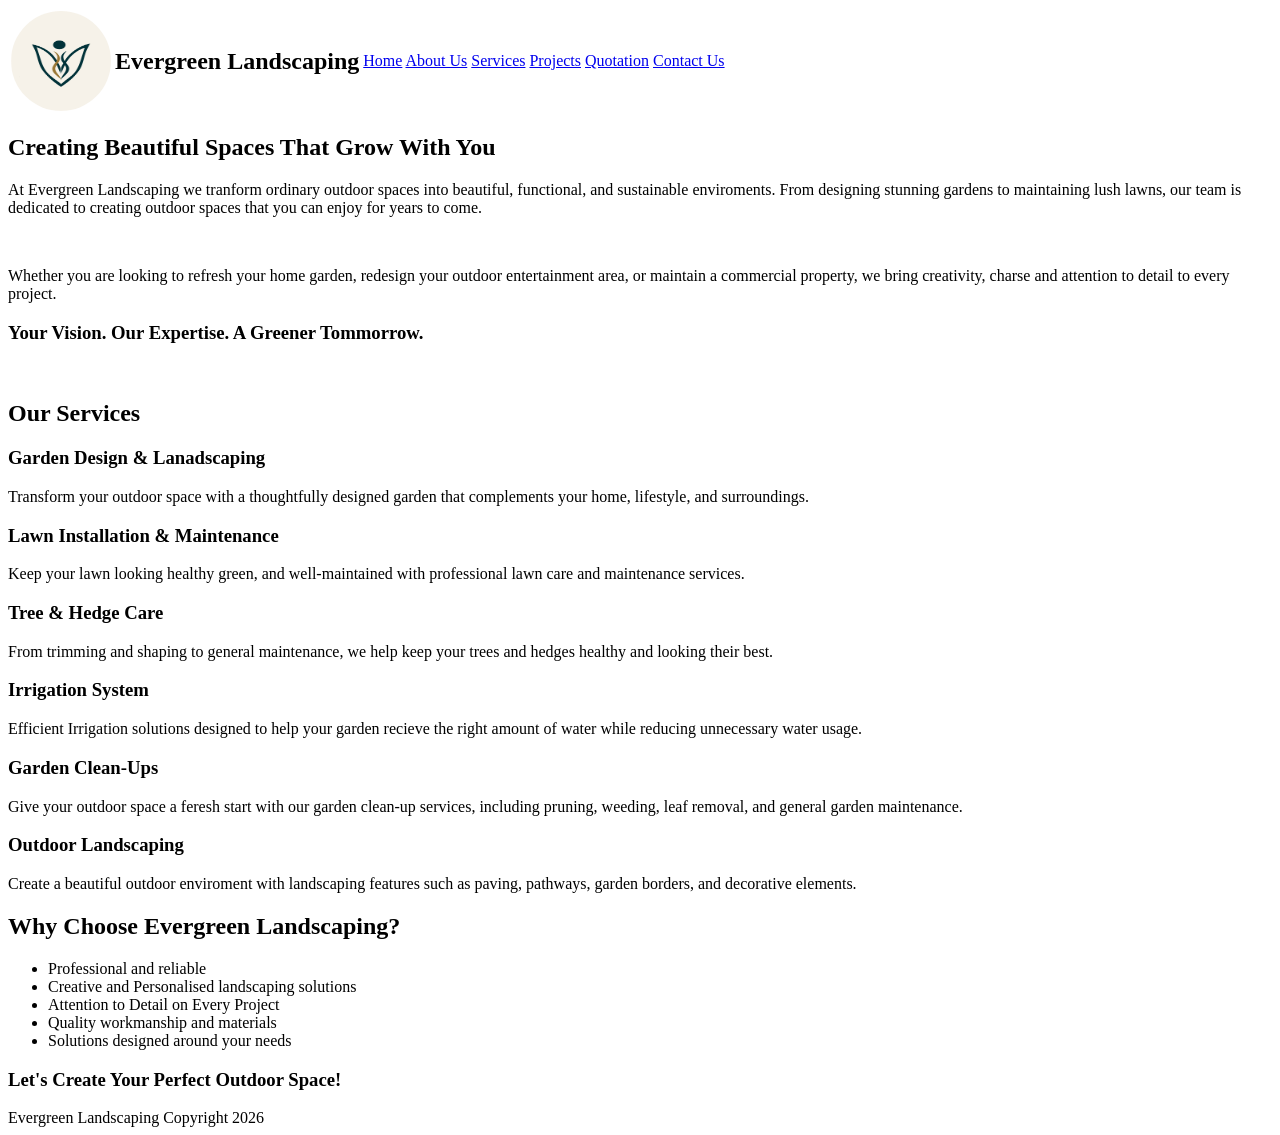
==== index.html @ aa459285 "int" ====
<!DOCTYPE html>
<html lang="en">

<head>
    <meta charset="UTF-8">
    <meta name="viewport" content="width=device-width, initial-scale=1.0">
</head>

<header>
    <table>
        <tr>
            <td>
                <img src="_images/logo2.png" style="vertical-align: middle; width: 100px; 
                height: 100px; border-radius: 80%;">
            </td>
            <td>
                <h1 style="font-size: x-large;">Evergreen Landscaping</h1>
            </td>
            <td>
                <nav style="font-size: medium;"> 
                    <a href="index.html">Home</a></li>
                    <a href="about.html">About Us</a></li>
                    <a href="services.html">Services</a></li>
                    <a href="projects.html">Projects</a></li>
                    <a href="quote.html">Quotation</a></li>
                    <a href="contact.html">Contact Us</a></li>
                </nav>
            </td>
        </tr>
    </table>
</header>


<body>

    <h2>Creating Beautiful Spaces That Grow With You</h2>

    <p>At Evergreen Landscaping we tranform ordinary outdoor
        spaces into beautiful, functional, and sustainable
        enviroments. From designing stunning gardens to maintaining lush
        lawns, our team is dedicated to creating outdoor
        spaces that you can enjoy for years to come.
    </p>
    <br>
    <p>
        Whether you are looking to refresh your home garden,
        redesign your outdoor entertainment area, or maintain a commercial property, we bring creativity, charse
        and attention to detail to every project.
    </p>

    <h3>Your Vision. Our Expertise. A Greener Tommorrow.</h3>
    <br>
    <h2>Our Services</h2>

    <h3>Garden Design & Lanadscaping</h3>

    <p>Transform your outdoor space with a thoughtfully designed garden that complements your home, lifestyle, and
        surroundings.</p>

    <h3>Lawn Installation & Maintenance</h3>

    <p>Keep your lawn looking healthy green, and well-maintained with professional
        lawn care and maintenance services.</p>

    <h3>Tree & Hedge Care</h3>

    <p>From trimming and shaping to general maintenance, we help keep your trees
        and hedges healthy and looking their best.</p>

    <h3>Irrigation System</h3>

    <p>Efficient Irrigation solutions designed to help your garden recieve the right amount of water
        while reducing unnecessary water usage.</p>

    <h3>Garden Clean-Ups</h3>

    <p>Give your outdoor space a feresh start with our garden clean-up services, including pruning,
        weeding, leaf removal, and general garden maintenance.</p>

    <h3>Outdoor Landscaping</h3>

    <p>Create a beautiful outdoor enviroment with landscaping features such as paving,
        pathways, garden borders, and decorative elements. </p>

    <h2>Why Choose Evergreen Landscaping?</h2>
    <!--This is how
    to do multiple line comments
    -->
    <ul>
        <li>
            Professional and reliable </li>
        <li>Creative and Personalised landscaping solutions</li>
        <li>Attention to Detail on Every Project</li>
        <li>Quality workmanship and materials</li>
        <li>Solutions designed around your needs</li>
    </ul>
    <h3>Let's Create Your Perfect Outdoor Space!</h3>
</body>
<footer>Evergreen Landscaping Copyright 2026</footer>

</html>
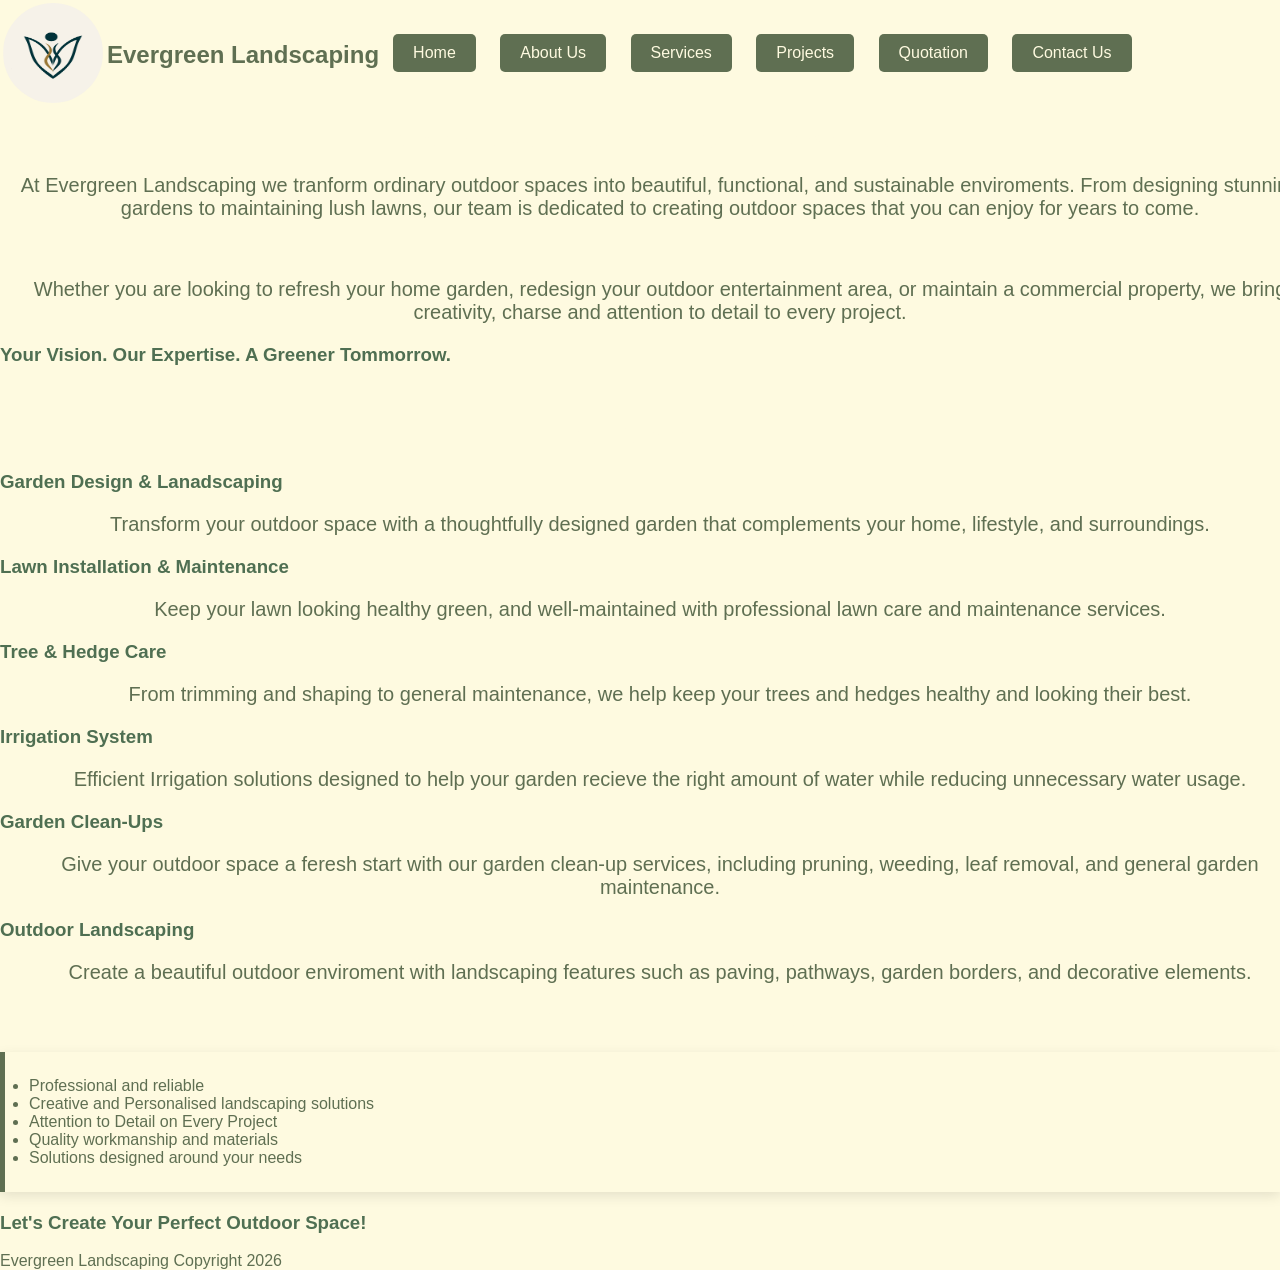
==== commit c2a2eb2d: "css update" ====
--- a/index.html
+++ b/index.html
@@ -4,30 +4,35 @@
 <head>
     <meta charset="UTF-8">
     <meta name="viewport" content="width=device-width, initial-scale=1.0">
+    <title>Evergreen Landscaping | Home</title>
+    <link rel="stylesheet" href="css_assets/styles.css">
+
 </head>
 
 <header>
-    <table>
-        <tr>
-            <td>
-                <img src="_images/logo2.png" style="vertical-align: middle; width: 100px; 
+    <div id="navigation">
+        <table>
+            <tr>
+                <td>
+                    <img src="_images/logo2.png" style="vertical-align: middle; width: 100px; 
                 height: 100px; border-radius: 80%;">
-            </td>
-            <td>
-                <h1 style="font-size: x-large;">Evergreen Landscaping</h1>
-            </td>
-            <td>
-                <nav style="font-size: medium;"> 
-                    <a href="index.html">Home</a></li>
-                    <a href="about.html">About Us</a></li>
-                    <a href="services.html">Services</a></li>
-                    <a href="projects.html">Projects</a></li>
-                    <a href="quote.html">Quotation</a></li>
-                    <a href="contact.html">Contact Us</a></li>
-                </nav>
-            </td>
-        </tr>
-    </table>
+                </td>
+                <td>
+                    <h1 style="font-size: x-large;">Evergreen Landscaping</h1>
+                </td>
+                <td>
+                    <nav style="font-size: medium;">
+                        <a href="index.html">Home</a></li>
+                        <a href="about.html">About Us</a></li>
+                        <a href="services.html">Services</a></li>
+                        <a href="projects.html">Projects</a></li>
+                        <a href="quote.html">Quotation</a></li>
+                        <a href="contact.html">Contact Us</a></li>
+                    </nav>
+                </td>
+            </tr>
+        </table>
+    </div>
 </header>
 
 
--- a/css_assets/styles.css
+++ b/css_assets/styles.css
@@ -0,0 +1,228 @@
+body{
+  background-color: #FF8F00;  
+}
+    
+h1{
+    color: #C62828;
+    text-align: center;
+    font-family: 'Arial', cursive;
+}
+
+h2{
+    color: #F5F5DC;
+    text-align: center;
+    font-family: 'Arial', cursive;
+}
+
+
+p{
+    text-align: center;
+    font-size: 20px;
+    font-family: 'Arial', cursive;
+}
+
+nav{
+    margin: 0;
+    padding: 0;
+    
+}
+
+:root{
+    --dark-green: #5F6F52;
+    --light-green: #FEFAE0;
+    --dark-red: #4F6F52;
+    --light-red: #4F6F52;
+    --dark-blue: #618264;
+    --light-blue: #445D48;
+
+}
+
+body{
+    font-family: 'Arial', cursive;
+    background-color: var(--light-green);
+    color: var(--dark-green);
+    margin: 0;
+    padding: 0;
+}
+
+h1{
+    font-family: 'lora', sans-serif;
+    color: var(--dark-green);
+    margin-top: 20px;
+}
+
+h2{
+    font-family: 'lora', sans-serif;
+    color: var(--light-green);
+    margin-top: 20px;
+}
+
+h3{
+    font-family: 'lora', sans-serif;
+    color: var(--dark-red);
+    margin-top: 20px;
+}
+
+h4{
+    font-family: 'lora', sans-serif;
+    color: var(--light-blue);
+    margin-top: 20px;
+}
+
+P{
+    margin: 20px;
+    width: 100%;
+    margin-bottom: 20px;
+
+    header{
+        background-color: var(--dark-green);
+        color: var(--light-green);
+        padding: 10px;
+        text-align: center;
+    }
+}
+
+.brand {
+    display: flex;
+    align-items: center;
+}
+
+.brand img {
+    width: 50px;
+    height: 50px;
+    margin-right: 10px;
+}
+
+.brand h1 {
+    color: var(--dark-green);
+    font-size: 24px;
+    margin: 0;
+}
+
+.brand img {
+    width: 50px;
+    height: 50px;
+    margin-right: 10px;
+    border: 2px solid var(--dark-green);
+}
+
+nav {
+    text-align: center;
+}
+
+nav a {
+    display: inline-block;
+    margin: 0 10px;
+    padding: 10px 20px;
+    background-color: var(--dark-green);
+    color: var(--light-green);
+    text-decoration: none;
+    border-radius: 5px;
+}
+
+nav a:hover {
+    background-color: var(--light-green);
+    color: var(--dark-green);
+}
+
+nav a:hover {
+    background-color: var(--light-green);
+    color: var(--dark-green);
+}
+
+ul {
+    background-color: var(--white);
+    padding: 25px 24px;
+    border-left : 5px solid var(--dark-green);
+    border: radius 8px;
+    box-shadow: 0 4px 12px rgba(0, 0, 0, 0.1);
+}
+li{
+    margin-bottom: 10px 0;
+}
+
+#gallery {
+    position: static;
+    padding: 20px;
+    margin: 0 auto;
+    text-align: center;
+
+}
+
+#gallery table {
+    margin: 0 auto;
+    border-spacing: 20px;
+}
+
+
+
+#gallery img {
+    width: 200px;
+    height: 200px;
+    margin: 10px;
+    border-radius: 8px;
+    box-shadow: 0 4px 12px rgba(0, 0, 0, 0.1);
+    transition: transform 0.3s ease;
+}
+
+#gallery img:hover {
+    transform: scale(1.1);
+    box-shadow: 0 8px 16px rgba(0, 0, 0, 0.2);
+}
+
+form {
+    background-color: var(--light-green);
+    padding: 20px;
+    border-radius: 8px;
+    box-shadow: 0 4px 12px rgba(0, 0, 0, 0.1);
+    max-width: 400px;
+}
+
+form h3{
+    margin-top: 0;
+}
+
+label {
+    display: block;
+    margin-top: 10px;
+    margin-bottom: 10px;
+    font-weight: 600;
+    color: var(--dark-green);
+}
+
+input,
+textarea {
+    width: 100%;
+    padding: 10px;
+    border: 1px solid var(--dark-green);
+    border-radius: 4px;
+    box-sizing: border-box;
+}
+
+textarea {
+    resize: vertical;
+}
+
+input:focus,
+textarea:focus {
+    outline: none;
+    border-color: var(--light-green);
+    box-shadow: 0 0 5px var(--light-green);
+}
+
+button{
+    input[type="submit"] {
+    background-color: var(--dark-green);
+    color: var(--light-green);
+    border: none;
+    cursor: pointer;
+    margin-top: 10px;
+    font-family: 'Arial', cursive;
+    transition: background-color 0.3s ease;
+    }
+}
+
+input[type="submit"]:hover {
+    background-color: var(--light-green);
+    color: var(--dark-green);
+}
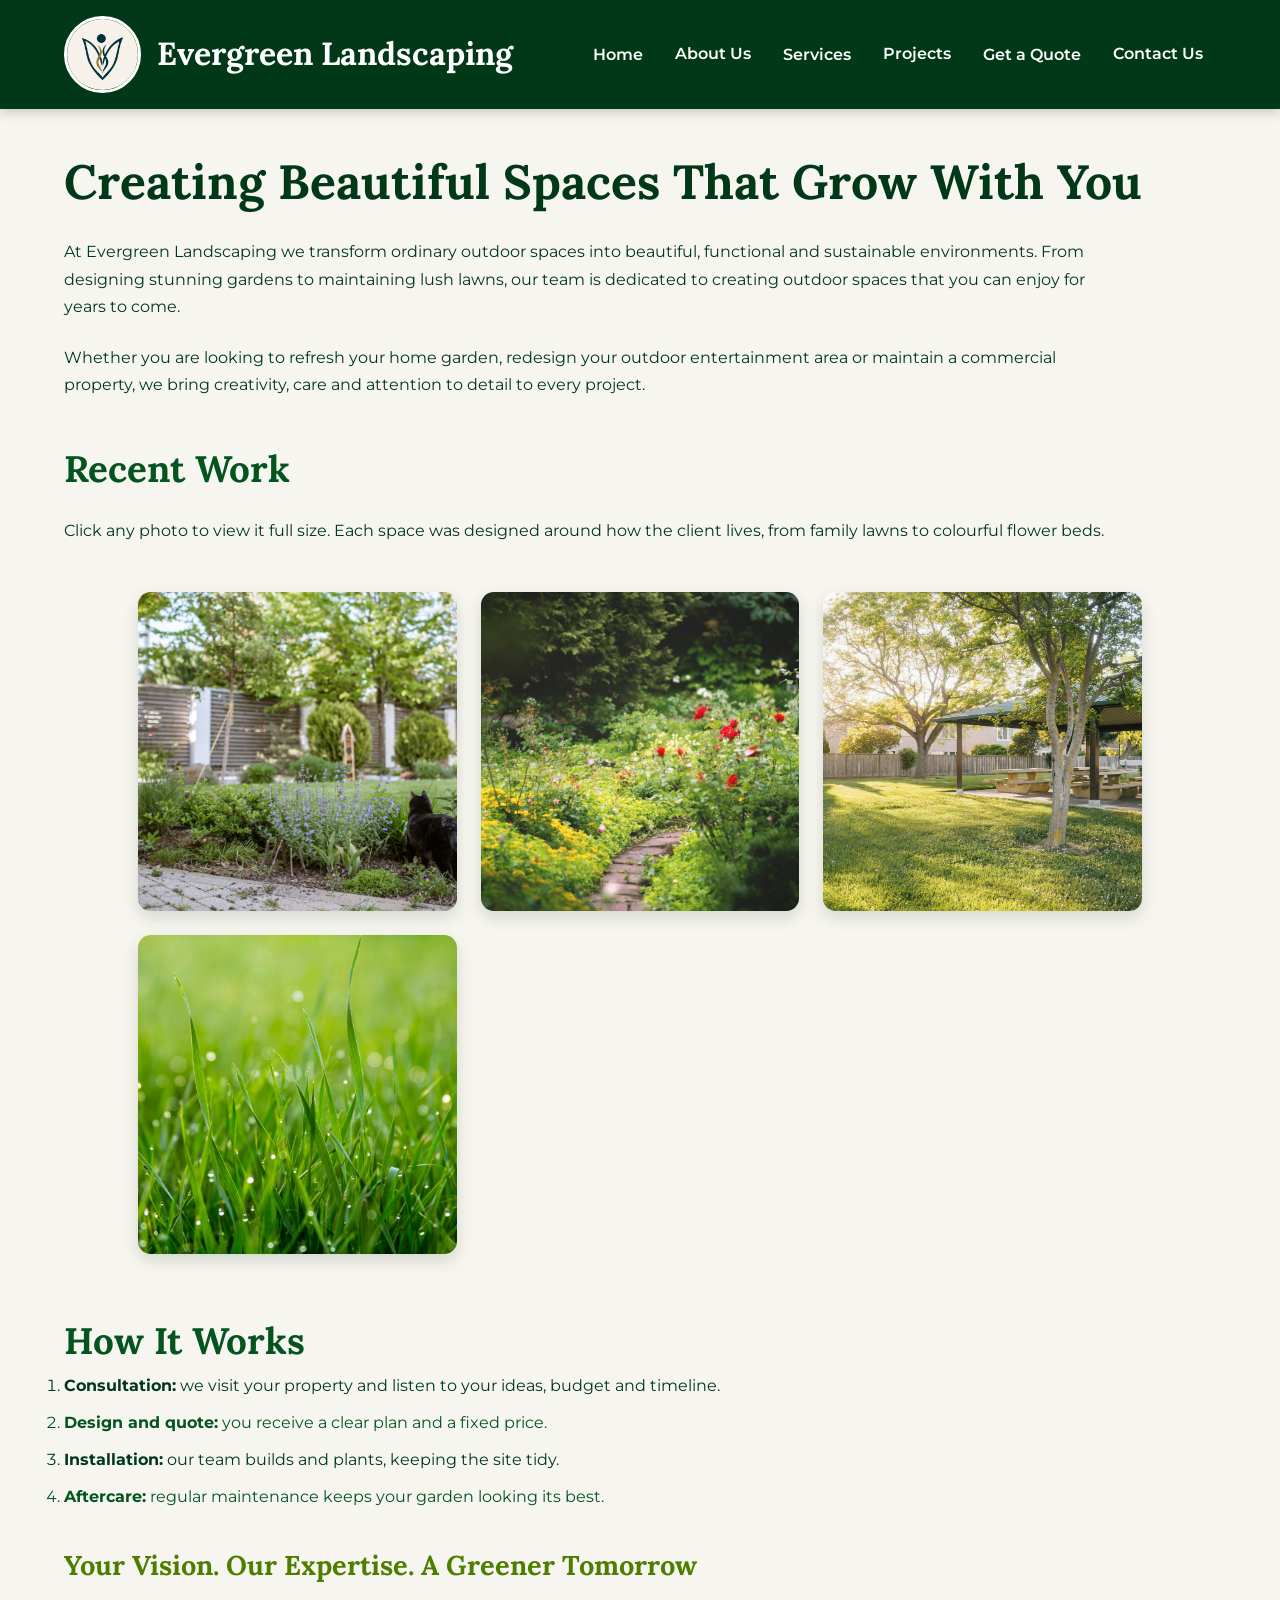
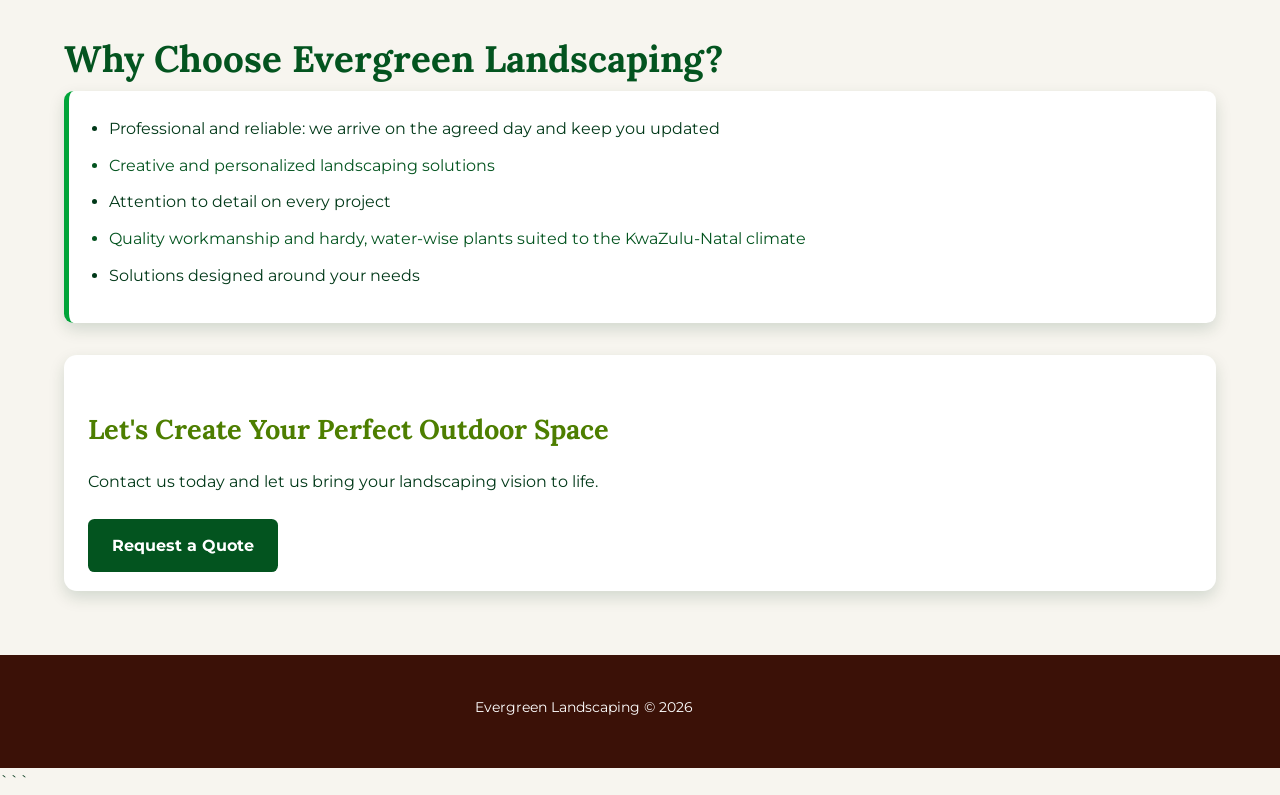
==== commit 3cfe822d: "int web upload" ====
--- a/index.html
+++ b/index.html
@@ -4,103 +4,141 @@
 <head>
     <meta charset="UTF-8">
     <meta name="viewport" content="width=device-width, initial-scale=1.0">
-    <title>Evergreen Landscaping | Home</title>
     <link rel="stylesheet" href="css_assets/styles.css">
+    <meta name="description"
+        content="Evergreen Landscaping designs, builds and maintains gardens, lawns and outdoor spaces for homes and businesses in Durban, KwaZulu-Natal.">
+    <meta name="keywords"
+        content="landscaping Durban, garden design, lawn maintenance, tree and hedge care, irrigation, garden clean-up">
+    <meta name="author" content="Evergreen Landscaping">
+    <link rel="icon" href="_images/logo2.png">
+    <script src="js_assets/scripts.js" defer></script>
 
+    <title>Evergreen Landscaping | Garden Design, Lawn Care & Maintenance in Durban</title>
 </head>
-
-<header>
-    <div id="navigation">
-        <table>
-            <tr>
-                <td>
-                    <img src="_images/logo2.png" style="vertical-align: middle; width: 100px; 
-                height: 100px; border-radius: 80%;">
-                </td>
-                <td>
-                    <h1 style="font-size: x-large;">Evergreen Landscaping</h1>
-                </td>
-                <td>
-                    <nav style="font-size: medium;">
-                        <a href="index.html">Home</a></li>
-                        <a href="about.html">About Us</a></li>
-                        <a href="services.html">Services</a></li>
-                        <a href="projects.html">Projects</a></li>
-                        <a href="quote.html">Quotation</a></li>
-                        <a href="contact.html">Contact Us</a></li>
-                    </nav>
-                </td>
-            </tr>
-        </table>
-    </div>
-</header>
-
 
 <body>
 
-    <h2>Creating Beautiful Spaces That Grow With You</h2>
+    <!-- ================= HEADER ================= -->
 
-    <p>At Evergreen Landscaping we tranform ordinary outdoor
-        spaces into beautiful, functional, and sustainable
-        enviroments. From designing stunning gardens to maintaining lush
-        lawns, our team is dedicated to creating outdoor
-        spaces that you can enjoy for years to come.
-    </p>
-    <br>
-    <p>
-        Whether you are looking to refresh your home garden,
-        redesign your outdoor entertainment area, or maintain a commercial property, we bring creativity, charse
-        and attention to detail to every project.
-    </p>
+    <header>
+        <div class="brand">
+            <img src="_images/logo2.png" alt="Evergreen Landscaping Logo">
+            <p class="site-name">Evergreen Landscaping</p>
+        </div>
 
-    <h3>Your Vision. Our Expertise. A Greener Tommorrow.</h3>
-    <br>
-    <h2>Our Services</h2>
+        <nav>
+            <a href="index.html">Home</a>
+            <a href="about.html">About Us</a>
+            <a href="services.html">Services</a>
+            <a href="projects.html">Projects</a>
+            <a href="quote.html">Get a Quote</a>
+            <a href="contact.html">Contact Us</a>
+        </nav>
+    </header>
 
-    <h3>Garden Design & Lanadscaping</h3>
 
-    <p>Transform your outdoor space with a thoughtfully designed garden that complements your home, lifestyle, and
-        surroundings.</p>
+    <!-- ================= MAIN CONTENT ================= -->
 
-    <h3>Lawn Installation & Maintenance</h3>
+    <main class="page-container">
 
-    <p>Keep your lawn looking healthy green, and well-maintained with professional
-        lawn care and maintenance services.</p>
+        <section class="intro-section">
 
-    <h3>Tree & Hedge Care</h3>
+            <h1>Creating Beautiful Spaces That Grow With You</h1>
 
-    <p>From trimming and shaping to general maintenance, we help keep your trees
-        and hedges healthy and looking their best.</p>
+            <p>
+                At Evergreen Landscaping we transform ordinary outdoor
+                spaces into beautiful, functional and sustainable
+                environments. From designing stunning gardens to
+                maintaining lush lawns, our team is dedicated to creating
+                outdoor spaces that you can enjoy for years to come.
+            </p>
 
-    <h3>Irrigation System</h3>
+            <p>
+                Whether you are looking to refresh your home garden,
+                redesign your outdoor entertainment area or maintain
+                a commercial property, we bring creativity, care and
+                attention to detail to every project.
+            </p>
 
-    <p>Efficient Irrigation solutions designed to help your garden recieve the right amount of water
-        while reducing unnecessary water usage.</p>
+        </section>
 
-    <h3>Garden Clean-Ups</h3>
+        <section aria-label="Featured landscaping photos">
+            <h2>Recent Work</h2>
+            <p>Click any photo to view it full size. Each space was designed around how the client lives, from family
+                lawns to colourful flower beds.</p>
+            <div class="gallery-grid" data-lightbox>
+                <figure class="gallery-item"><img src="_images/garden.jpg"
+                        alt="Landscaped garden with layered plants and a stone path" width="400" height="400"
+                        loading="lazy"></figure>
+                <figure class="gallery-item"><img src="_images/flower garden.jpg"
+                        alt="Colourful flower garden in full bloom" width="400" height="400" loading="lazy"></figure>
+                <figure class="gallery-item"><img src="_images/backyard.jpg"
+                        alt="Residential backyard with new lawn and planted borders" width="400" height="400"
+                        loading="lazy"></figure>
+                <figure class="gallery-item"><img src="_images/lawn.jpg"
+                        alt="Well maintained green lawn with neat edging" width="400" height="400" loading="lazy">
+                </figure>
+            </div>
+        </section>
 
-    <p>Give your outdoor space a feresh start with our garden clean-up services, including pruning,
-        weeding, leaf removal, and general garden maintenance.</p>
+        <section>
+            <h2>How It Works</h2>
+            <ol>
+                <li><strong>Consultation:</strong> we visit your property and listen to your ideas, budget and timeline.
+                </li>
+                <li><strong>Design and quote:</strong> you receive a clear plan and a fixed price.</li>
+                <li><strong>Installation:</strong> our team builds and plants, keeping the site tidy.</li>
+                <li><strong>Aftercare:</strong> regular maintenance keeps your garden looking its best.</li>
+            </ol>
+        </section>
 
-    <h3>Outdoor Landscaping</h3>
+        <section class="vision-section">
 
-    <p>Create a beautiful outdoor enviroment with landscaping features such as paving,
-        pathways, garden borders, and decorative elements. </p>
+            <h3>Your Vision. Our Expertise. A Greener Tomorrow</h3>
 
-    <h2>Why Choose Evergreen Landscaping?</h2>
-    <!--This is how
-    to do multiple line comments
-    -->
-    <ul>
-        <li>
-            Professional and reliable </li>
-        <li>Creative and Personalised landscaping solutions</li>
-        <li>Attention to Detail on Every Project</li>
-        <li>Quality workmanship and materials</li>
-        <li>Solutions designed around your needs</li>
-    </ul>
-    <h3>Let's Create Your Perfect Outdoor Space!</h3>
+        </section>
+
+
+        <section class="why-choose-section">
+
+            <h2>Why Choose Evergreen Landscaping?</h2>
+
+            <ul>
+                <li>Professional and reliable: we arrive on the agreed day and keep you updated</li>
+                <li>Creative and personalized landscaping solutions</li>
+                <li>Attention to detail on every project</li>
+                <li>Quality workmanship and hardy, water-wise plants suited to the KwaZulu-Natal climate</li>
+                <li>Solutions designed around your needs</li>
+            </ul>
+
+        </section>
+
+
+        <section class="call-to-action">
+
+            <h3>Let's Create Your Perfect Outdoor Space</h3>
+
+            <p>
+                Contact us today and let us bring your landscaping vision
+                to life.
+            </p>
+
+            <a class="button" href="quote.html">Request a Quote</a>
+
+        </section>
+
+    </main>
+
+
+    <!-- ================= FOOTER ================= -->
+
+    <footer>
+        <p>Evergreen Landscaping &copy; <span id="year">2026</span></p>
+    </footer>
+
 </body>
-<footer>Evergreen Landscaping Copyright 2026</footer>
 
-</html>+
+</html>
+
+```
--- a/css_assets/styles.css
+++ b/css_assets/styles.css
@@ -1,228 +1,681 @@
-body{
-  background-color: #FF8F00;  
-}
+@import url('https://fonts.googleapis.com/css2?family=Lora:wght@400;500;600;700&family=Montserrat:wght@400;500;600;700&display=swap');
+
+/*Color Palette*/
+:root {
+    --dark-green: #003818;
+    --forest-green: #03541F;
+    --olive-green: #2B4201;
+    --medium-green: #4D7E00;
+    --bright-green: #00A439;
+
+    --dark-brown: #3B1107;
+    --brown: #531B11;
+    --burnt-orange: #912B02;
+    --terracotta: #9B2416;
+    --light-brown: #9B5221;
+
+    --cream: #F7F5EF;
     
-h1{
-    color: #C62828;
+    --white: #FFFFFF;
+
+    --shadow: 0 0.4rem 1rem rgba(0, 56, 24, 0.15);
+}
+
+/*GENERAL RESET*/
+* { box-sizing: border-box; margin: 0; padding: 0; } 
+html { scroll-behavior: smooth; } 
+body { 
+    margin: 0; 
+    background-color: var(--cream);
+    color: var(--dark-green); 
+    font-family: "Montserrat", Arial, sans-serif; 
+     font-size: 1rem; 
+     line-height: 1.7; 
+     min-height: 100vh; 
+     display: flex; 
+     flex-direction: column; 
+    }
+
+/*RESPONSIVE IMAGES*/
+img { 
+    max-width: 100%; 
+    height: auto; 
+    display: block; 
+}
+
+
+/*HEADER*/
+header { 
+    background-color: var(--dark-green); 
+    color: var(--white); 
+    padding: 1rem 5%; 
+    display: flex; 
+    flex-direction: row; 
+    justify-content: space-between; 
+    align-items: center; gap: 1.5rem; 
+    box-shadow: 0 0.2rem 0.7rem rgba(0, 0, 0, 0.2); 
+}
+
+
+/*NAVIGATION CSS*/
+#navigation { width: 100%; } 
+.brand { 
+    display: flex; 
+    flex-direction: row; 
+    align-items: center; 
+    gap: 1rem; 
+} 
+/* Circular logo */ 
+.brand img, #navigation img { 
+    width: clamp(4rem, 6vw, 5rem); 
+    height: clamp(4rem, 6vw, 5rem); 
+    object-fit: cover;
+    border-radius: 50%; 
+    border: 0.2rem solid var(--white); 
+    flex-shrink: 0; 
+}
+.brand h1, #navigation h1, .site-name { 
+    color: var(--white); 
+    font-family: "Lora", Georgia, serif; 
+    font-size: clamp(1.4rem, 2.5vw, 2.2rem); 
+    margin: 0; 
+    white-space: nowrap; 
+}
+nav { 
+    display: flex; 
+    flex-direction: row; 
+    justify-content: flex-end; 
+    align-items: center; 
+    flex-wrap: wrap; 
+    gap: 0.4rem; 
+} 
+nav a { 
+    color: var(--white); 
+    text-decoration: none; 
+    font-weight: 600; 
+    padding: 0.6rem 0.8rem; 
+    border-radius: 0.4rem; 
+    transition: background-color 0.3s ease, color 0.3s ease, transform 0.3s ease; 
+}
+
+
+/*PSEUDO CLASSES*/
+nav a:hover { 
+    background-color: var(--bright-green); 
+    color: var(--white); 
+    transform: translateY(-0.1rem); 
+} 
+/* Keyboard accessibility */ 
+nav a:focus { 
+    outline: 0.15rem solid var(--bright-green); 
+    outline-offset: 0.2rem; 
+} 
+/* When link is clicked */ 
+nav a:active { 
+    background-color: var(--medium-green); 
+} 
+/* Highlight every second navigation link */
+ nav a:nth-child(even) { 
+    border-bottom: 0.1rem solid transparent; 
+}
+
+/*MAIN CONTENT*/
+main { 
+    width: 90%; 
+    max-width: 75rem; 
+    margin: 0 auto; 
+    padding: 2rem 0; 
+}
+.page-container > section { 
+    width: 100%; 
+    margin-left: auto; 
+    margin-right: auto; 
+}
+body > h1, 
+body > h2, 
+body > h3, 
+body > h4, 
+body > p, 
+body > ul { 
+    width: 90%; 
+    max-width: 70rem;
+    margin-left: auto; 
+    margin-right: auto; 
+}
+/* Main heading */ 
+body > h1 { 
+    margin-top: 2.5rem; 
+} 
+/* Headings */ 
+h1, h2, h3, h4 { 
+    font-family: "Lora", Georgia, serif; 
+} 
+h1 { 
+     font-size: clamp(2rem, 4vw, 3rem); 
+} 
+h2 { 
+    font-size: clamp(1.6rem, 3vw, 2.3rem); 
+    color: var(--forest-green); 
+    margin-top: 2.5rem; 
+} 
+h3 { 
+    font-size: clamp(1.3rem, 2.5vw, 1.7rem); 
+    color: var(--medium-green); 
+    margin-top: 2rem; 
+} 
+h4 { 
+    color: var(--dark-brown); 
+    margin-top: 1.5rem; 
+} 
+/* Paragraphs */ 
+p { 
+    max-width: 65rem; 
+    margin-top: 1rem; 
+    margin-bottom: 1.5rem; 
+}
+
+/*LISTS STYLING*/
+ul { 
+    background-color: var(--white); 
+    padding: 1.5rem 2.5rem; 
+    border-left: 0.35rem solid var(--bright-green); 
+    border-radius: 0.6rem; 
+    box-shadow: var(--shadow); 
+} 
+li { 
+    margin-bottom: 0.6rem; 
+} 
+
+/* Pseudo-class for list items */ 
+li:nth-child(even) { 
+    color: var(--forest-green); 
+}
+
+/*GALLERY -CSS GRID*/
+.gallery-grid,
+#gallery {
+    width: 90%; 
+    max-width: 75rem; 
+    margin: 2rem auto; 
+    display: grid; 
+    grid-template-columns: repeat(3, 1fr); gap: 1.5rem; 
+    padding: 1rem; 
+} 
+.gallery-item {
+    margin: 0;
     text-align: center;
-    font-family: 'Arial', cursive;
-}
-
-h2{
-    color: #F5F5DC;
-    text-align: center;
-    font-family: 'Arial', cursive;
-}
-
-
-p{
-    text-align: center;
-    font-size: 20px;
-    font-family: 'Arial', cursive;
-}
-
-nav{
-    margin: 0;
-    padding: 0;
+}
+/* Gallery images */ 
+.gallery-grid img,
+#gallery img { 
+    width: 100%; 
+    aspect-ratio: 1 / 1; 
+    object-fit: cover;
+    border-radius: 0.8rem; 
+    box-shadow: var(--shadow); 
+    transition: transform 0.3s ease, box-shadow 0.3s ease; 
+} 
+
+/* Gallery hover pseudo-class */ 
+#gallery img:hover { 
+    transform: scale(1.03); 
+    box-shadow: 0 0.7rem 1.5rem rgba(0, 56, 24, 0.25); 
+}
+
+/*FORM STYLING*/
+form { 
+    background-color: var(--white); 
+    padding: clamp(1.2rem, 3vw, 2rem); 
+    border-radius: 0.8rem; 
+    box-shadow: var(--shadow); 
+    width: 100%; 
+    display: flex; 
+    flex-direction: column; 
+} 
+form h3 { 
+    margin-top: 0; 
+} 
+label { 
+    margin-top: 1rem;
+    margin-bottom: 0.3rem; 
+    font-weight: 600; 
+    color: var(--forest-green); 
+} 
+input, textarea { 
+    width: 100%; 
+    padding: 0.8rem; 
+    border: 0.1rem solid var(--medium-green); 
+    border-radius: 0.4rem; 
+    font-family: "Montserrat", Arial, sans-serif; 
+    font-size: 1rem; 
+} 
+textarea { 
+    min-height: 8rem; 
+    resize: vertical; 
+} 
+/* Form focus pseudo-class */ 
+input:focus, textarea:focus { 
+    outline: none; 
+    border-color: var(--bright-green); 
+    box-shadow: 0 0 0 0.15rem rgba(0, 164, 57, 0.2); 
+}
+
+/*CONTACT PAGE -GRIDE TEMPLATE AREA*/
+body > table { 
+    width: 90%; 
+    max-width: 75rem; 
+    margin: 2rem auto; 
+    border-collapse: collapse; 
+    display: grid; 
+    grid-template-columns: 1fr 1fr; 
+    gap: 2rem; 
+}
+
+/*BUTTON STYLING*/
+    input[type="submit"] { 
+        background-color: var(--forest-green); 
+        color: var(--white); 
+        border: none; 
+        cursor: pointer; 
+        font-weight: 700; 
+        margin-top: 1.2rem; 
+        padding: 0.8rem 1.5rem; 
+        border-radius: 0.4rem; 
+        transition: background-color 0.3s ease, transform 0.3s ease; 
+    } 
+/* Button hover */ 
+input[type="submit"]:hover { 
+    background-color: var(--bright-green); 
+    transform: translateY(-0.1rem); 
+} 
+/* Button active */ 
+input[type="submit"]:active { 
+    background-color: var(--medium-green); 
+    transform: translateY(0); 
+}
+
+/*GOOGLE MAPS*/
+iframe { 
+    width: 100%; 
+    max-width: 100%; 
+    min-height: 25rem; 
+    border: none; 
+    border-radius: 0.8rem; 
+    box-shadow: var(--shadow); 
+}
+
+/*QUOTATION FORM*/
+body > iframe { 
+    display: block; 
+    width: 90%; 
+    max-width: 40rem; 
+    margin: 2rem auto; 
+    border: none; 
+    border-radius: 0.8rem; 
+}
+
+/*FOOTER*/
+footer { 
+    margin-top: auto; 
+    background-color: var(--dark-brown); 
+    color: var(--white); 
+    text-align: center; 
+    padding: 1.5rem 5%; 
+    font-size: 0.9rem; 
+}
+
+/*MEDIA QEURY*/
+@media screen and (min-width: 64.0625rem) { 
+    header { 
+        padding-left: 5%; 
+        padding-right: 5%; 
+    } 
+    #navigation { 
+        display: flex; 
+        flex-direction: row; 
+        justify-content: space-between; 
+        align-items: center; 
+        gap: 2rem; 
+    } 
+    #navigation > table { 
+        display: contents; 
+    } 
+    nav { 
+        margin-left: auto; 
+    } 
+    .gallery-grid,
+    #gallery { 
+        grid-template-columns: repeat(3, 1fr); 
+        max-width: 75rem; 
+    } 
     
 }
 
-:root{
-    --dark-green: #5F6F52;
-    --light-green: #FEFAE0;
-    --dark-red: #4F6F52;
-    --light-red: #4F6F52;
-    --dark-blue: #618264;
-    --light-blue: #445D48;
-
-}
-
-body{
-    font-family: 'Arial', cursive;
-    background-color: var(--light-green);
-    color: var(--dark-green);
-    margin: 0;
-    padding: 0;
-}
-
-h1{
-    font-family: 'lora', sans-serif;
-    color: var(--dark-green);
-    margin-top: 20px;
-}
-
-h2{
-    font-family: 'lora', sans-serif;
-    color: var(--light-green);
-    margin-top: 20px;
-}
-
-h3{
-    font-family: 'lora', sans-serif;
-    color: var(--dark-red);
-    margin-top: 20px;
-}
-
-h4{
-    font-family: 'lora', sans-serif;
-    color: var(--light-blue);
-    margin-top: 20px;
-}
-
-P{
-    margin: 20px;
-    width: 100%;
-    margin-bottom: 20px;
-
-    header{
-        background-color: var(--dark-green);
-        color: var(--light-green);
-        padding: 10px;
-        text-align: center;
-    }
-}
-
-.brand {
-    display: flex;
-    align-items: center;
-}
-
-.brand img {
-    width: 50px;
-    height: 50px;
-    margin-right: 10px;
-}
-
-.brand h1 {
-    color: var(--dark-green);
-    font-size: 24px;
-    margin: 0;
-}
-
-.brand img {
-    width: 50px;
-    height: 50px;
-    margin-right: 10px;
-    border: 2px solid var(--dark-green);
-}
-
-nav {
-    text-align: center;
-}
-
-nav a {
-    display: inline-block;
-    margin: 0 10px;
-    padding: 10px 20px;
-    background-color: var(--dark-green);
-    color: var(--light-green);
-    text-decoration: none;
-    border-radius: 5px;
-}
-
-nav a:hover {
-    background-color: var(--light-green);
-    color: var(--dark-green);
-}
-
-nav a:hover {
-    background-color: var(--light-green);
-    color: var(--dark-green);
-}
-
-ul {
-    background-color: var(--white);
-    padding: 25px 24px;
-    border-left : 5px solid var(--dark-green);
-    border: radius 8px;
-    box-shadow: 0 4px 12px rgba(0, 0, 0, 0.1);
-}
-li{
-    margin-bottom: 10px 0;
-}
-
-#gallery {
-    position: static;
-    padding: 20px;
-    margin: 0 auto;
-    text-align: center;
-
-}
-
-#gallery table {
-    margin: 0 auto;
-    border-spacing: 20px;
-}
-
-
-
-#gallery img {
-    width: 200px;
-    height: 200px;
-    margin: 10px;
-    border-radius: 8px;
-    box-shadow: 0 4px 12px rgba(0, 0, 0, 0.1);
-    transition: transform 0.3s ease;
-}
-
-#gallery img:hover {
-    transform: scale(1.1);
-    box-shadow: 0 8px 16px rgba(0, 0, 0, 0.2);
-}
-
-form {
-    background-color: var(--light-green);
-    padding: 20px;
-    border-radius: 8px;
-    box-shadow: 0 4px 12px rgba(0, 0, 0, 0.1);
-    max-width: 400px;
-}
-
-form h3{
-    margin-top: 0;
-}
-
-label {
-    display: block;
-    margin-top: 10px;
-    margin-bottom: 10px;
-    font-weight: 600;
-    color: var(--dark-green);
-}
-
-input,
-textarea {
-    width: 100%;
-    padding: 10px;
-    border: 1px solid var(--dark-green);
-    border-radius: 4px;
-    box-sizing: border-box;
-}
-
-textarea {
-    resize: vertical;
-}
-
-input:focus,
-textarea:focus {
-    outline: none;
-    border-color: var(--light-green);
-    box-shadow: 0 0 5px var(--light-green);
-}
-
-button{
-    input[type="submit"] {
-    background-color: var(--dark-green);
-    color: var(--light-green);
-    border: none;
-    cursor: pointer;
-    margin-top: 10px;
-    font-family: 'Arial', cursive;
-    transition: background-color 0.3s ease;
-    }
-}
-
-input[type="submit"]:hover {
-    background-color: var(--light-green);
-    color: var(--dark-green);
+@media screen and (min-width: 37.5625rem) and (max-width: 64rem) { 
+    header { 
+        padding: 1rem 4%; 
+    } 
+    #navigation > table { 
+        width: 100%; 
+    } 
+    #navigation { 
+        display: flex; 
+        flex-direction: column; 
+        align-items: center; 
+        gap: 1rem; 
+    } 
+    .brand { 
+        justify-content: center; 
+    } 
+    nav { 
+        justify-content: center; 
+    } 
+    nav a { 
+        font-size: 0.9rem; 
+    } 
+    /* Two gallery columns on tablet */ 
+    .gallery-grid,
+    #gallery { 
+        grid-template-columns: repeat(2, 1fr); 
+        gap: 1.2rem; 
+    } 
+    /* Contact layout becomes one column */ 
+    body > table { 
+        grid-template-columns: 1fr; 
+    } 
+    body > table td { 
+        width: 100%; 
+    } 
+    form { 
+        max-width: 100%; 
+    } 
+}
+
+@media screen and (max-width: 37.5rem) { 
+    header { 
+        padding: 1rem 5%; 
+        display: flex; 
+        flex-direction: column; 
+        justify-content: center; 
+        align-items: center; 
+        text-align: center; 
+    } 
+    #navigation { 
+        display: flex; 
+        flex-direction: column; 
+        align-items: center; 
+        gap: 1rem; 
+    } 
+    #navigation > table { 
+        display: flex; 
+        flex-direction: column; 
+        align-items: center; 
+        width: 100%; 
+    } 
+    #navigation tr { 
+        display: flex; 
+        flex-direction: column; 
+        align-items: center; 
+        gap: 0.8rem; 
+    } 
+    #navigation td { 
+        display: block; 
+        text-align: center; 
+    } 
+    #navigation img { 
+        width: 4.5rem; 
+        height: 4.5rem; 
+    } 
+    #navigation h1 { 
+        font-size: 1.5rem; 
+        white-space: normal; 
+    } 
+    nav { 
+        display: flex; 
+        flex-direction: column; 
+        justify-content: center; 
+        align-items: stretch; 
+        width: 100%; 
+        gap: 0.3rem; 
+    } 
+    nav a { 
+        text-align: center; 
+        width: 100%; 
+        padding: 0.6rem; 
+    } 
+    /* Gallery becomes one column */ 
+    .gallery-grid,
+    #gallery { 
+        grid-template-columns: 1fr; 
+        width: 90%; 
+        gap: 1rem; 
+    } 
+    #gallery img { 
+        aspect-ratio: 4 / 3; 
+    } 
+    /* Contact becomes one column */ 
+    body > table { 
+        width: 90%; 
+        display: flex; 
+        flex-direction: column; 
+        gap: 1.5rem; 
+    } 
+    body > table td { 
+        display: block; 
+        padding: 0; 
+    } 
+    form { 
+        width: 100%; 
+    } 
+    iframe { 
+        min-height: 20rem; 
+    } 
+    body > iframe { 
+        width: 95%; 
+    } 
+    ul { 
+        padding: 1.2rem 1.8rem; 
+    } 
+}
+
+
+/*SITE NAME (replaces a second h1 so each page has one h1 for SEO)*/
+.site-name { 
+    color: var(--white); 
+    font-family: "Lora", Georgia, serif; 
+    font-size: clamp(1.4rem, 2.5vw, 2.2rem); 
+    font-weight: 700; 
+    margin: 0; 
+}
+
+main h1 { 
+    margin-bottom: 1rem; 
+}
+main section { 
+    margin-bottom: 2rem; }
+
+/*BUTTONS AND LINKS*/
+.button { 
+    display: inline-block; 
+    background: var(--forest-green); 
+    color: var(--white); 
+    padding: 0.8rem 1.5rem; 
+    border-radius: 0.4rem; 
+    text-decoration: none; 
+    font-weight: 700; 
+    transition: background-color 0.3s ease; 
+}
+.button:hover, .button:focus-visible { 
+    background: var(--bright-green); 
+}
+.button:active { 
+    background: var(--medium-green); 
+}
+a:focus-visible, button:focus-visible, img:focus-visible { 
+    outline: 0.2rem solid var(--bright-green); 
+    outline-offset: 0.2rem; 
+}
+
+/*GRIDS (about values, contact details, service cards)*/
+.values-grid, .contact-details-grid, .card-grid { 
+    display: grid; 
+    grid-template-columns: repeat(auto-fit, minmax(15rem, 1fr)); 
+    gap: 1.2rem; 
+}
+.values-grid article, .about-card, .card, .call-to-action { 
+    background: var(--white); 
+    padding: 1.2rem 1.5rem; 
+    border-radius: 0.8rem; 
+    box-shadow: var(--shadow); 
+}
+.card ul { 
+    box-shadow: none; 
+    padding: 0.5rem 0 0 1.5rem; 
+    border: none; 
+    background: none; 
+}
+.from-price { 
+    font-weight: 700; 
+    color: var(--burnt-orange); 
+}
+
+/*CONTACT LAYOUT using grid-template-areas*/
+.contact-grid { 
+    display: grid; 
+    gap: 2rem; 
+    grid-template-columns: 1fr 1fr; 
+    grid-template-areas: "form map"; 
+}
+.contact-form { 
+    grid-area: form; 
+} 
+.contact-map { 
+    grid-area: map; 
+}
+#map { 
+    width: 100%; 
+    height: 100%; 
+    min-height: 25rem; 
+    border-radius: 0.8rem; 
+    box-shadow: var(--shadow); 
+}
+
+/*SERVICES TOOLBAR (search, filter, sort)*/
+.toolbar { 
+    display: grid; 
+    grid-template-columns: repeat(auto-fit, minmax(12rem, 1fr)); 
+    gap: 0.5rem 1rem; 
+    align-items: end; 
+}
+select { 
+    width: 100%; 
+    padding: 0.8rem; 
+    border: 0.1rem solid var(--medium-green); 
+    border-radius: 0.4rem; 
+    font: inherit; 
+    background: var(--white); 
+}
+select:focus { 
+    outline: none; 
+    border-color: var(--bright-green); 
+    box-shadow: 0 0 0 0.15rem rgba(0, 164, 57, 0.2); 
+}
+.card:hover { 
+    transform: translateY(-0.2rem); 
+}
+.card { 
+    transition: transform 0.3s ease; 
+}
+
+/*FORM ERRORS AND RESULTS*/
+.error { 
+    color: var(--terracotta); 
+    font-size: 0.9rem; 
+    min-height: 1.2rem; 
+}
+input.invalid, select.invalid, textarea.invalid { 
+    border-color: var(--terracotta); 
+}
+.result { 
+    background: var(--white); 
+    border-left: 0.35rem solid var(--bright-green); 
+    padding: 1rem 1.5rem; 
+    margin-top: 1.5rem; 
+    border-radius: 0.6rem; 
+    box-shadow: var(--shadow); 
+}
+
+/*ACCORDION*/
+.accordion-btn { 
+    width: 100%; 
+    text-align: left; 
+    background: var(--forest-green); color: var(--white); 
+    border: none; 
+    padding: 1rem; 
+    margin-top: 0.5rem; 
+    font: 600 1rem "Montserrat", Arial, sans-serif; 
+    border-radius: 0.4rem; 
+    cursor: pointer; 
+}
+.accordion-btn:hover { 
+    background: var(--medium-green); 
+}
+.accordion-btn::after { 
+    content: "+"; 
+    float: right; 
+}
+.accordion-btn[aria-expanded="true"]::after { content: "\2212"; }
+.accordion-panel { 
+    background: var(--white); 
+    padding: 1rem; 
+    border-radius: 0 0 0.4rem 0.4rem; 
+}
+
+/*LIGHTBOX*/
+.gallery-grid img[tabindex], [data-lightbox] img { cursor: zoom-in; }
+.lightbox { 
+    position: fixed; 
+    inset: 0; 
+    background: rgba(0, 0, 0, 0.9); 
+    display: flex; 
+    align-items: center; 
+    justify-content: center; 
+    z-index: 100; 
+    animation: fade 0.3s ease; 
+}
+.lightbox[hidden] { display: none; }
+.lightbox figure { 
+    max-width: 90vw; 
+    text-align: center; 
+    color: var(--white); 
+}
+.lightbox figure img { 
+    max-height: 75vh; 
+    margin: 0 auto; 
+    border-radius: 0.5rem; 
+}
+.lightbox button { 
+    position: absolute; 
+    background: none; 
+    border: none; 
+    color: var(--white); 
+    font-size: 2.2rem; 
+    cursor: pointer; 
+    padding: 1rem; 
+}
+.lb-close { 
+    top: 0; 
+    right: 1rem; 
+} 
+.lb-prev { 
+    left: 0.5rem; 
+} 
+.lb-next { 
+    right: 0.5rem; 
+}
+.lightbox button:hover { 
+    color: var(--bright-green); 
+}
+@keyframes fade { 
+    from { opacity: 0; } to { opacity: 1; } 
 }
